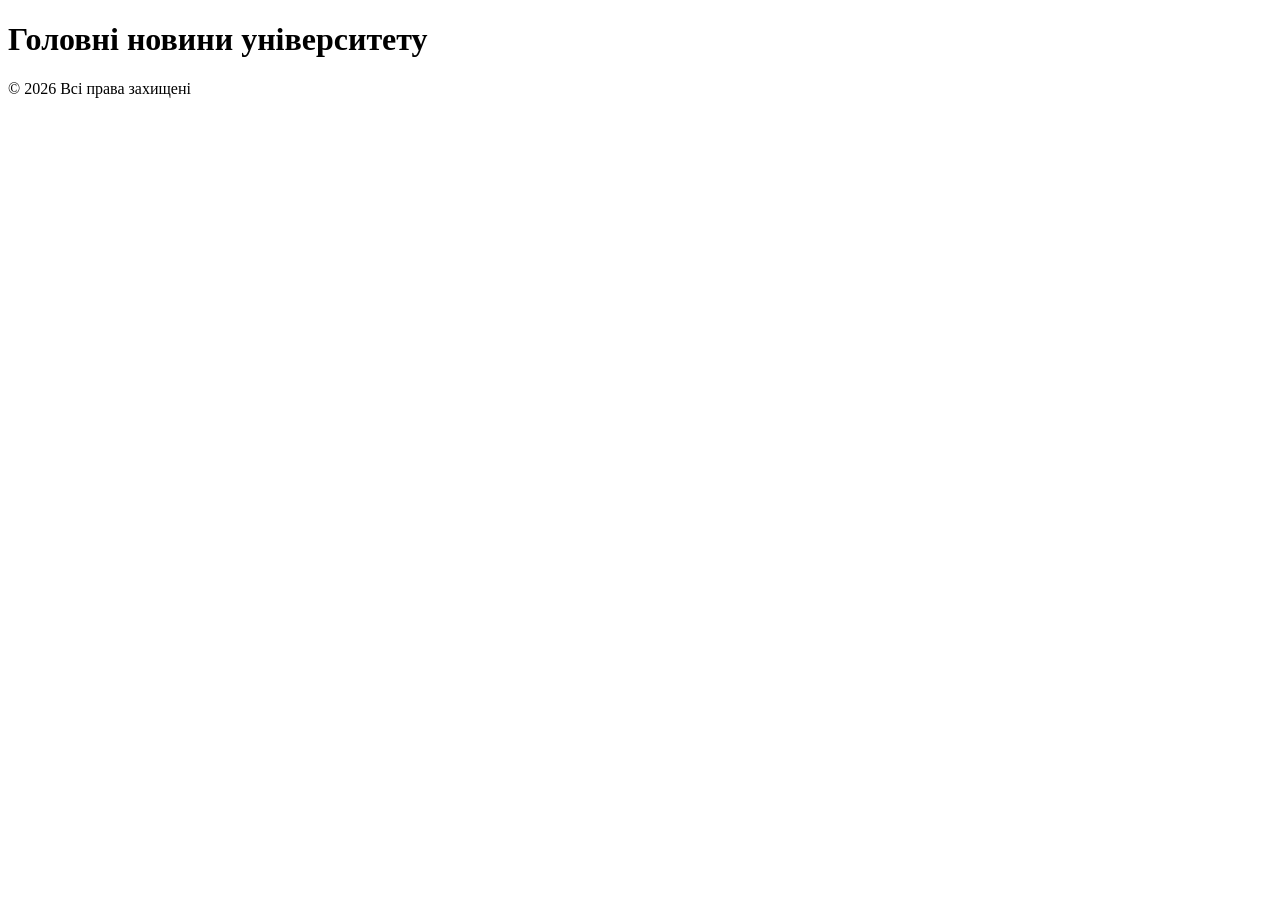
==== ipz244_dto/index.html @ 35bd8f4a "feat: initialize html structure for news page" ====
<!DOCTYPE html>
<html lang="uk">
<head>
    <meta charset="UTF-8">
    <meta name="viewport" content="width=device-width, initial-scale=1.0">
    <title>Новини ЖДТУ</title>
    <link rel="stylesheet" href="style.css">
</head>
<body>
<header>
    <h1>Головні новини університету</h1>
</header>

<main class="news-container" id="newsContainer">
</main>

<footer>
    <p>&copy; 2026 Всі права захищені</p>
</footer>
</body>
</html>
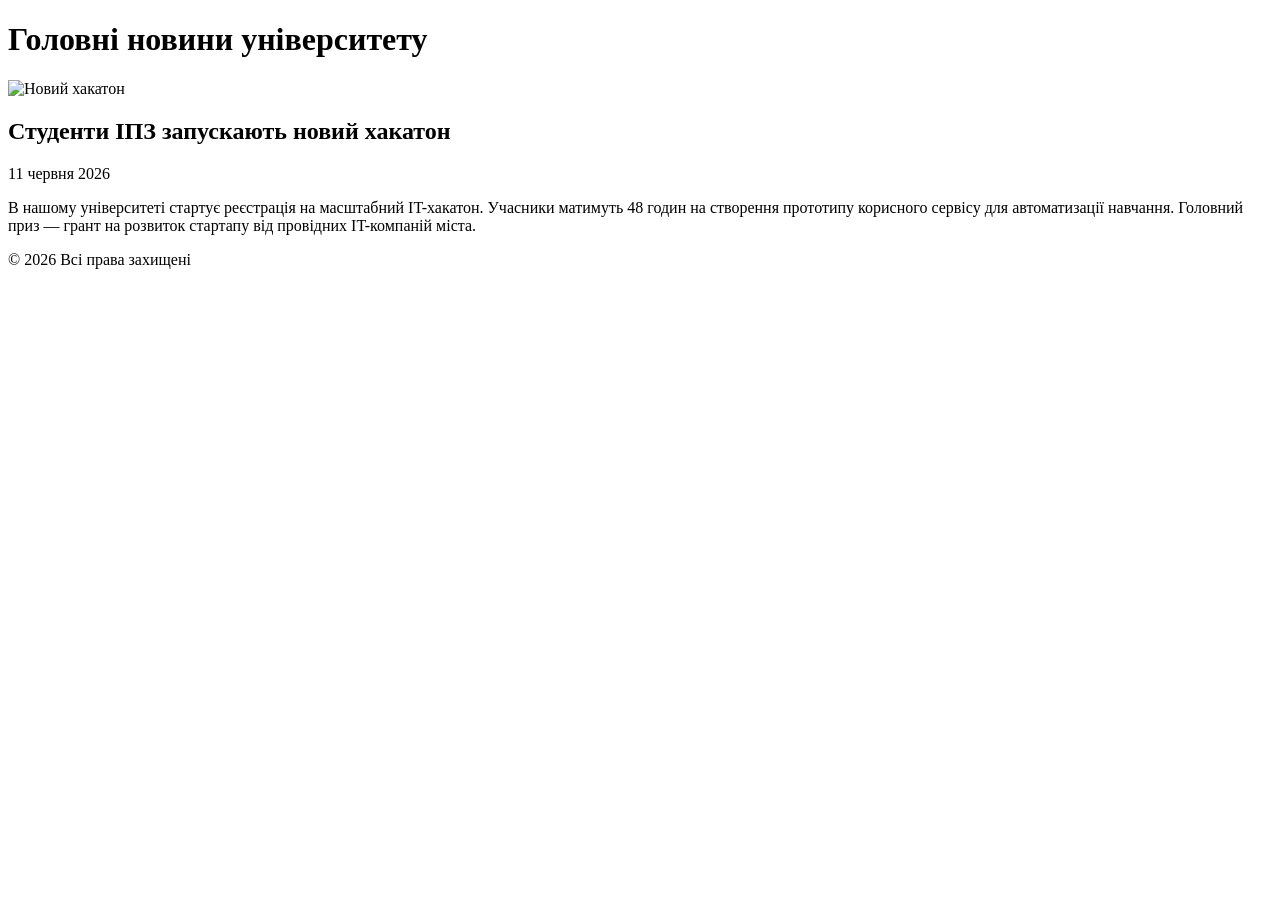
==== commit 681800be: "feat: add first news article with text and image" ====
--- a/ipz244_dto/index.html
+++ b/ipz244_dto/index.html
@@ -12,6 +12,14 @@
 </header>
 
 <main class="news-container" id="newsContainer">
+    <article class="news-card">
+        <img src="images/Hakaton-1.jpg" alt="Новий хакатон">
+        <div class="news-content">
+            <h2>Студенти ІПЗ запускають новий хакатон</h2>
+            <p class="news-date">11 червня 2026</p>
+            <p class="news-text">В нашому університеті стартує реєстрація на масштабний IT-хакатон. Учасники матимуть 48 годин на створення прототипу корисного сервісу для автоматизації навчання. Головний приз — грант на розвиток стартапу від провідних IT-компаній міста.</p>
+        </div>
+    </article>
 </main>
 
 <footer>
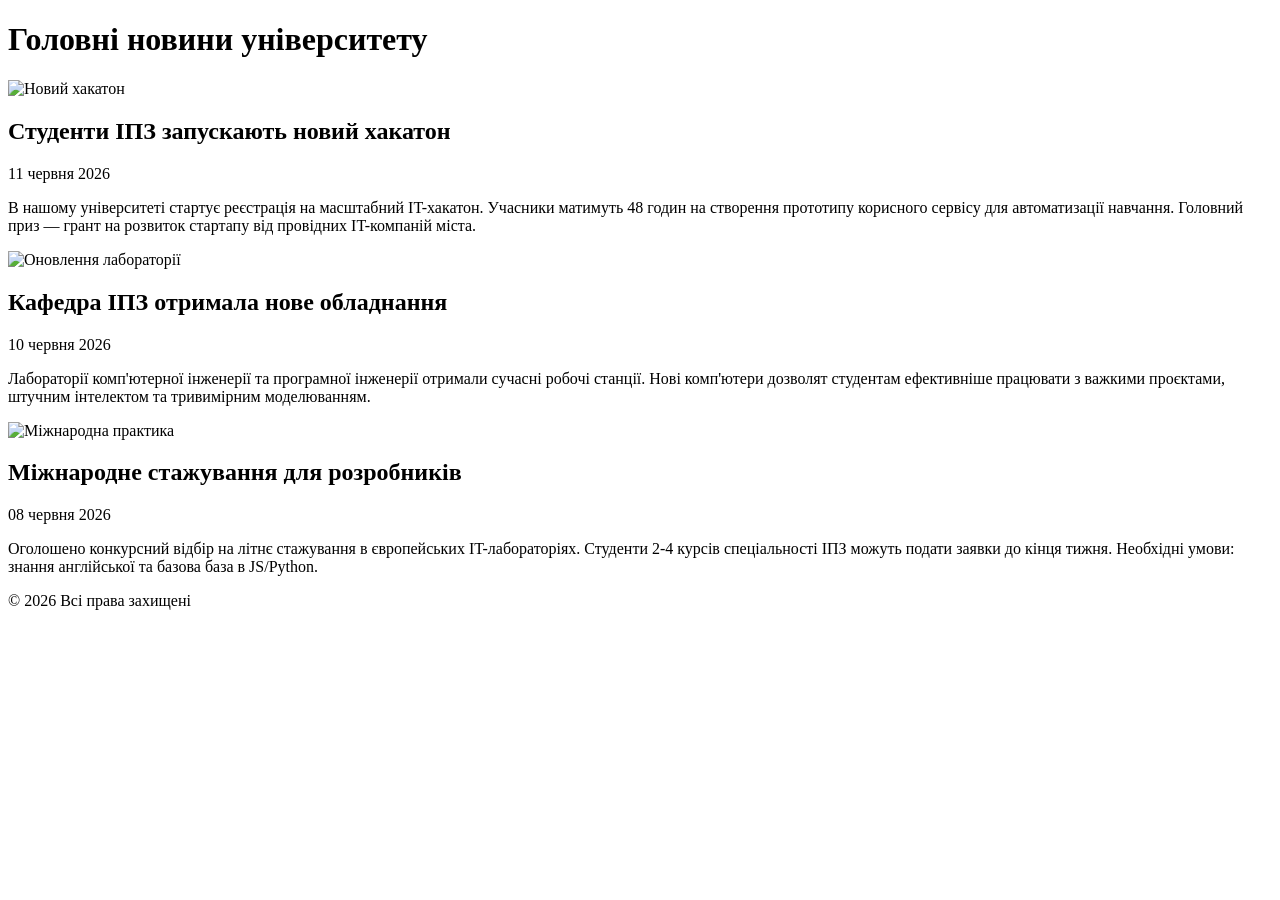
==== commit aecbe447: "feat: add content for second and third news stories" ====
--- a/ipz244_dto/index.html
+++ b/ipz244_dto/index.html
@@ -20,6 +20,24 @@
             <p class="news-text">В нашому університеті стартує реєстрація на масштабний IT-хакатон. Учасники матимуть 48 годин на створення прототипу корисного сервісу для автоматизації навчання. Головний приз — грант на розвиток стартапу від провідних IT-компаній міста.</p>
         </div>
     </article>
+
+    <article class="news-card">
+        <img src="images/imac19996361920w300png.png" alt="Оновлення лабораторії">
+        <div class="news-content">
+            <h2>Кафедра ІПЗ отримала нове обладнання</h2>
+            <p class="news-date">10 червня 2026</p>
+            <p class="news-text">Лабораторії комп'ютерної інженерії та програмної інженерії отримали сучасні робочі станції. Нові комп'ютери дозволят студентам ефективніше працювати з важкими проєктами, штучним інтелектом та тривимірним моделюванням.</p>
+        </div>
+    </article>
+
+    <article class="news-card">
+        <img src="images/Budapesht-2_1000.jpg" alt="Міжнародна практика">
+        <div class="news-content">
+            <h2>Міжнародне стажування для розробників</h2>
+            <p class="news-date">08 червня 2026</p>
+            <p class="news-text">Оголошено конкурсний відбір на літнє стажування в європейських IT-лабораторіях. Студенти 2-4 курсів спеціальності ІПЗ можуть подати заявки до кінця тижня. Необхідні умови: знання англійської та базова база в JS/Python.</p>
+        </div>
+    </article>
 </main>
 
 <footer>
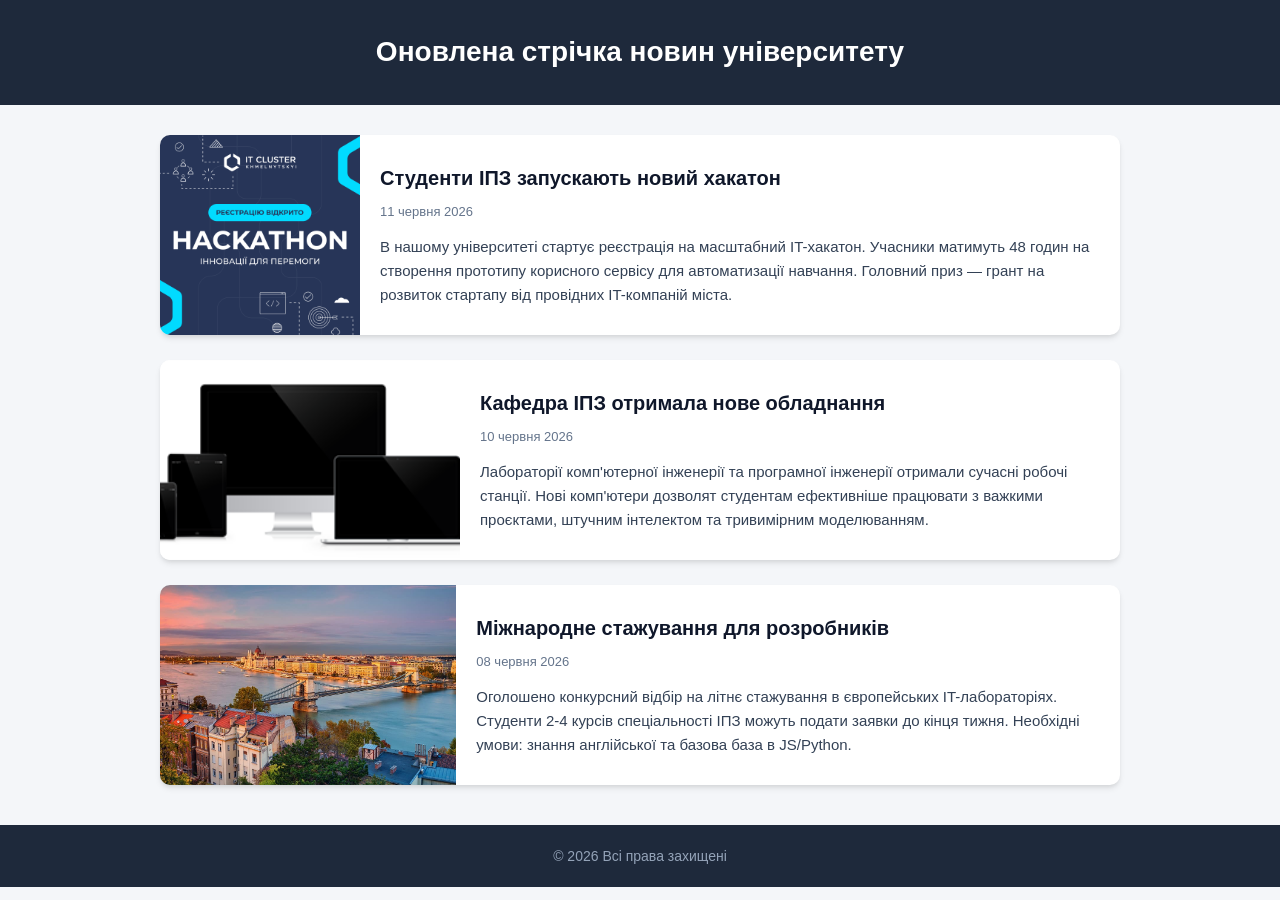
==== commit 31a7883f: "feat: update page title and header content in index.html" ====
--- a/ipz244_dto/index.html
+++ b/ipz244_dto/index.html
@@ -3,12 +3,12 @@
 <head>
     <meta charset="UTF-8">
     <meta name="viewport" content="width=device-width, initial-scale=1.0">
-    <title>Новини ЖДТУ</title>
+    <title>Гілка First - Новини</title>
     <link rel="stylesheet" href="style.css">
 </head>
 <body>
 <header>
-    <h1>Головні новини університету</h1>
+    <h1>Оновлена стрічка новин університету</h1>
 </header>
 
 <main class="news-container" id="newsContainer">
--- a/ipz244_dto/style.css
+++ b/ipz244_dto/style.css
@@ -0,0 +1,91 @@
+* {
+    box-sizing: border-box;
+    margin: 0;
+    padding: 0;
+}
+
+body {
+    font-family: 'Segoe UI', Tahoma, Geneva, Verdana, sans-serif;
+    background-color: #f4f6f9;
+    color: #333;
+    line-height: 1.6;
+}
+
+header {
+    background-color: #1e293b;
+    color: #fff;
+    text-align: center;
+    padding: 30px 20px;
+    margin-bottom: 30px;
+}
+
+header h1 {
+    font-size: 28px;
+    font-weight: 600;
+}
+
+footer {
+    background-color: #1e293b;
+    color: #94a3b8;
+    text-align: center;
+    padding: 20px;
+    margin-top: 40px;
+    font-size: 14px;
+}
+
+.news-container {
+    max-width: 1000px;
+    margin: 0 auto;
+    padding: 0 20px;
+    display: flex;
+    flex-direction: column;
+    gap: 25px;
+}
+
+.news-card {
+    background-color: #fff;
+    border-radius: 10px;
+    overflow: hidden;
+    box-shadow: 0 4px 6px -1px rgba(0, 0, 0, 0.1), 0 2px 4px -1px rgba(0, 0, 0, 0.06);
+    display: flex;
+}
+
+.news-card img {
+    width: 300px;
+    height: 200px;
+    object-fit: cover;
+}
+
+.news-content {
+    padding: 20px;
+    display: flex;
+    flex-direction: column;
+    justify-content: center;
+}
+
+.news-content h2 {
+    font-size: 20px;
+    color: #0f172a;
+    margin-bottom: 8px;
+}
+
+.news-date {
+    font-size: 13px;
+    color: #64748b;
+    margin-bottom: 12px;
+}
+
+.news-text {
+    font-size: 15px;
+    color: #334155;
+}
+
+@media (max-width: 768px) {
+    .news-card {
+        flex-direction: column;
+    }
+    .news-card img {
+        width: 100%;
+        height: 200px;
+    }
+}
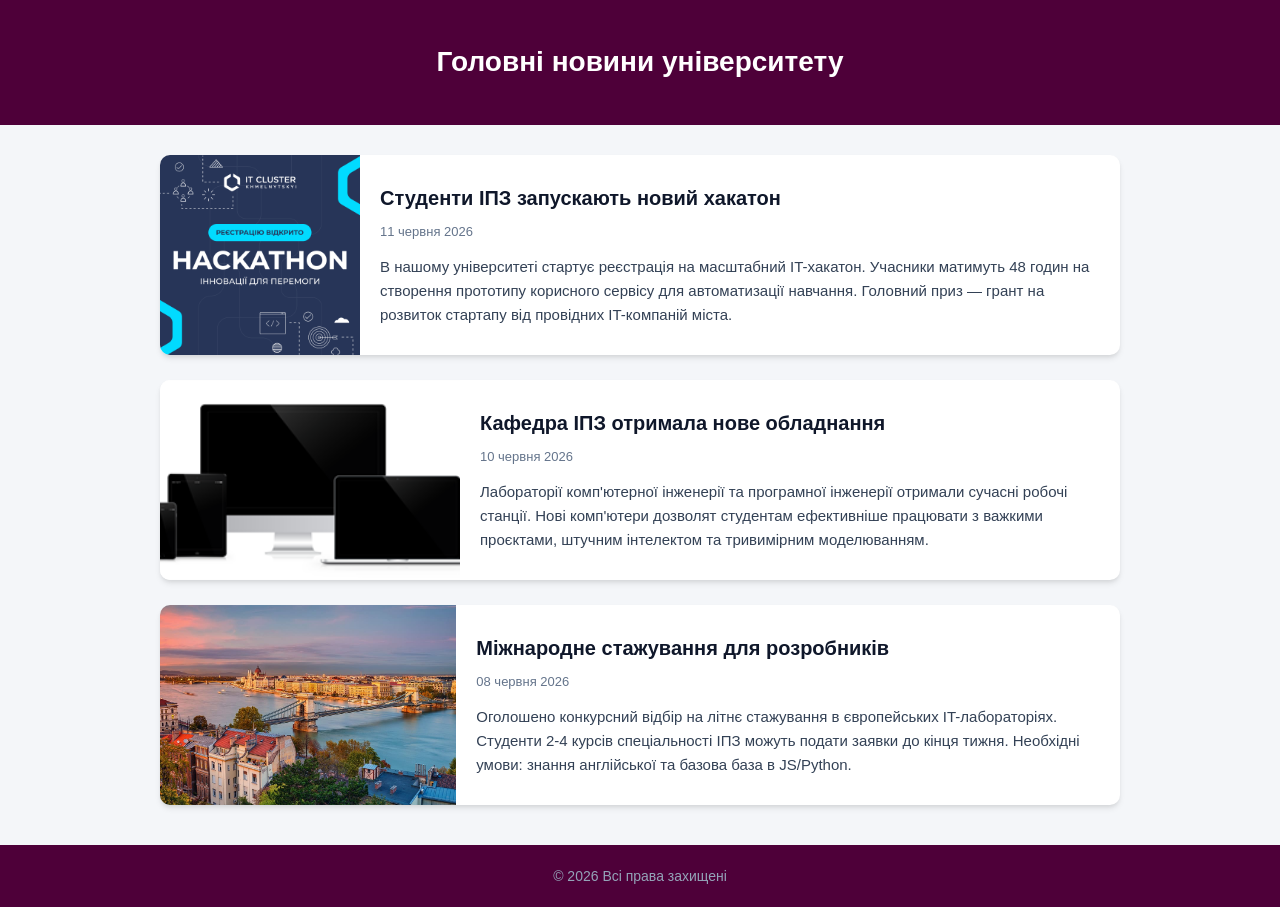
==== commit 6d72df13: "feat: alter page title specifically for second branch" ====
--- a/ipz244_dto/index.html
+++ b/ipz244_dto/index.html
@@ -3,12 +3,12 @@
 <head>
     <meta charset="UTF-8">
     <meta name="viewport" content="width=device-width, initial-scale=1.0">
-    <title>Гілка First - Новини</title>
+    <title>Гілка Second - Абсолютно інший тайтл</title>
     <link rel="stylesheet" href="style.css">
 </head>
 <body>
 <header>
-    <h1>Оновлена стрічка новин університету</h1>
+    <h1>Головні новини університету</h1>
 </header>
 
 <main class="news-container" id="newsContainer">
--- a/ipz244_dto/style.css
+++ b/ipz244_dto/style.css
@@ -12,10 +12,10 @@
 }
 
 header {
-    background-color: #1e293b;
+    background-color: #4e0039;
     color: #fff;
     text-align: center;
-    padding: 30px 20px;
+    padding: 40px 20px;
     margin-bottom: 30px;
 }
 
@@ -25,7 +25,7 @@
 }
 
 footer {
-    background-color: #1e293b;
+    background-color: #4e0039;
     color: #94a3b8;
     text-align: center;
     padding: 20px;
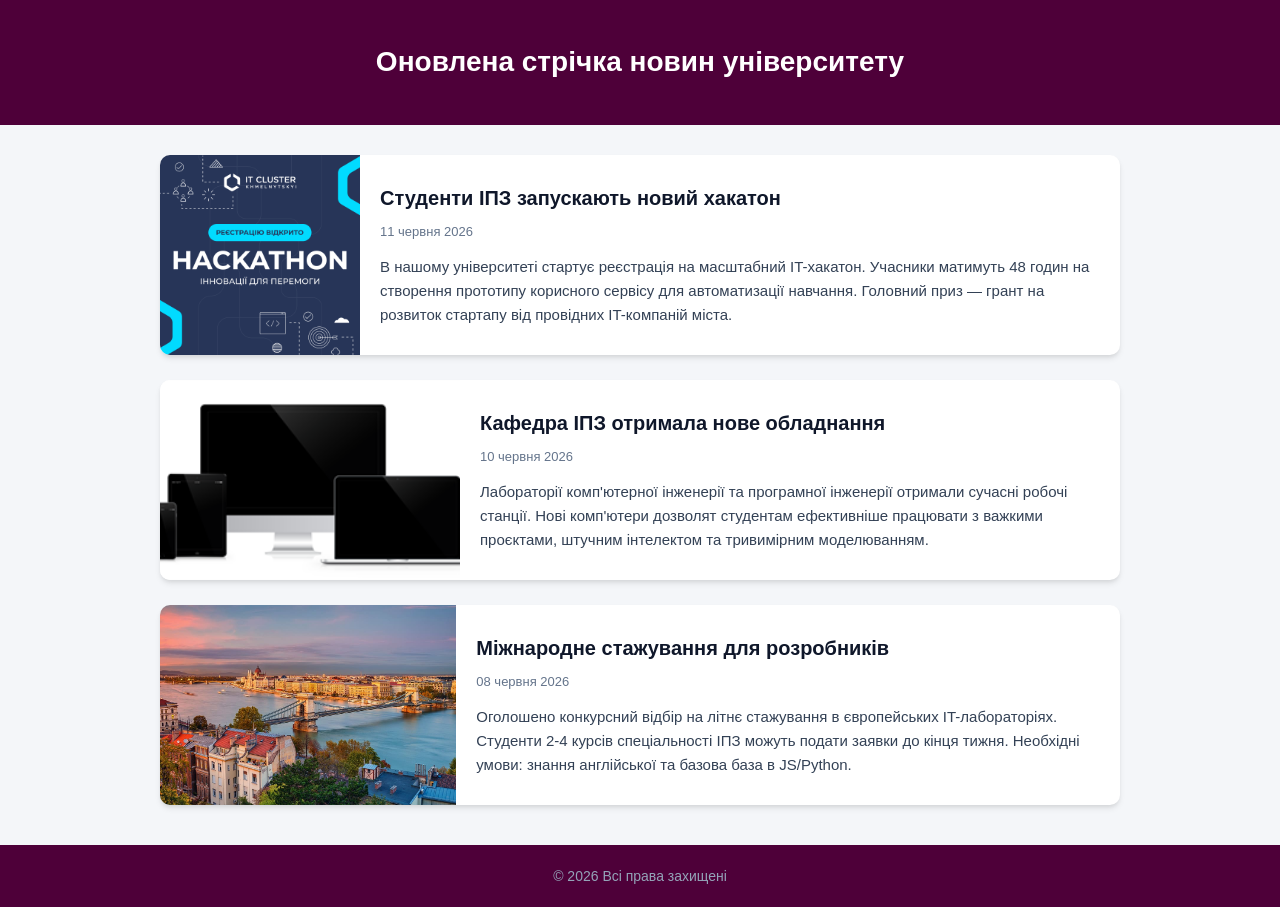
==== commit 1a8599e2: "merge: merge branch second into main and resolve conflicts" ====
--- a/ipz244_dto/index.html
+++ b/ipz244_dto/index.html
@@ -3,12 +3,12 @@
 <head>
     <meta charset="UTF-8">
     <meta name="viewport" content="width=device-width, initial-scale=1.0">
-    <title>Гілка Second - Абсолютно інший тайтл</title>
+    <title>Фінальний варіант після злиття</title>
     <link rel="stylesheet" href="style.css">
 </head>
 <body>
 <header>
-    <h1>Головні новини університету</h1>
+    <h1>Оновлена стрічка новин університету</h1>
 </header>
 
 <main class="news-container" id="newsContainer">
